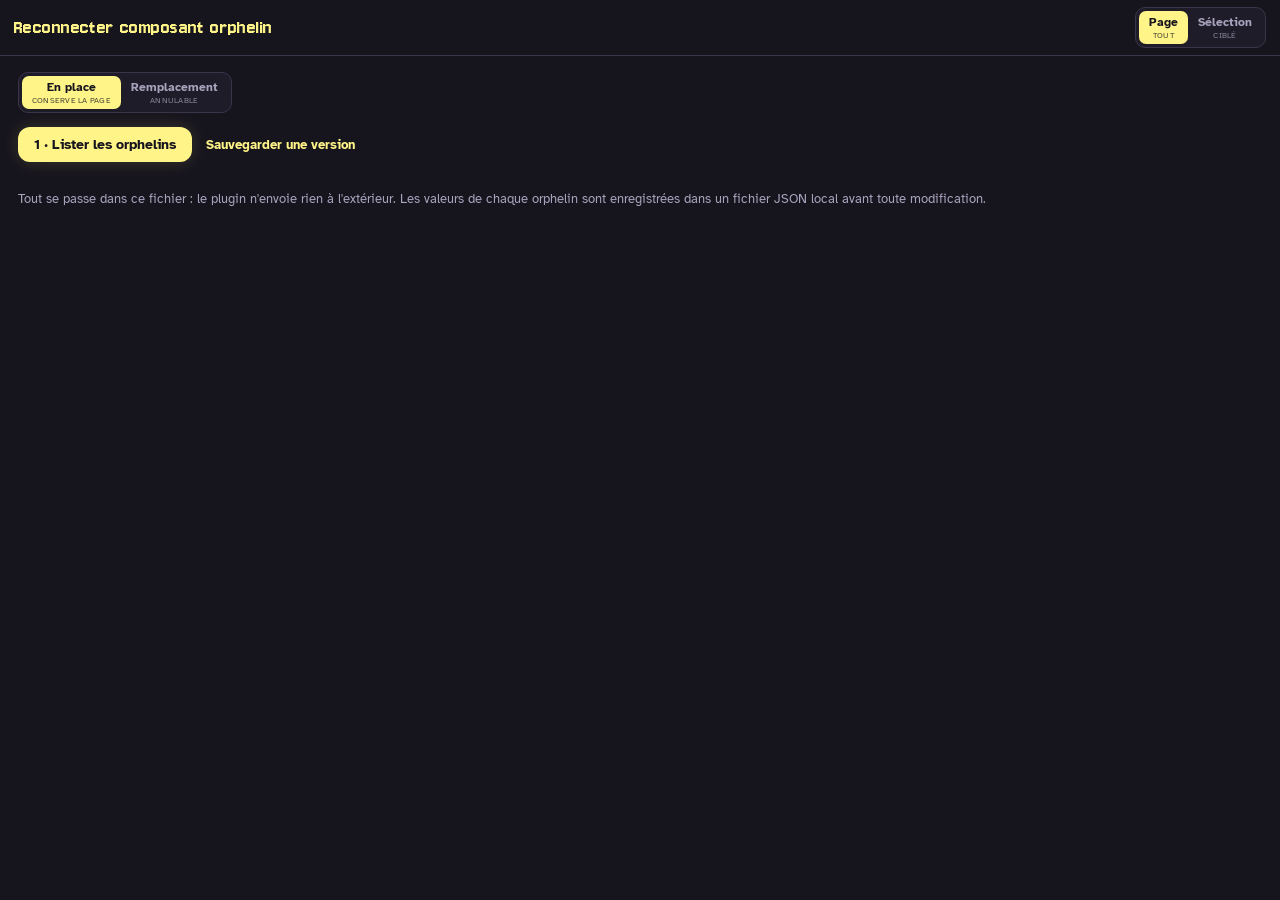
==== ui-v8.html @ 3ea57483 "Add files via upload" ====
<!doctype html>
<html lang="fr">
<head>
<meta charset="utf-8">
<title>Reconnecter composant orphelin</title>
<link rel="stylesheet" href="ui-v8.css">
</head>
<body>
<header class="top">
  <span class="name">Reconnecter composant orphelin</span>
  <div class="norm" id="scope" role="group" aria-label="Périmètre">
    <button data-s="page" aria-pressed="true" title="Toutes les racines orphelines de la page">Page<span class="sub">tout</span></button>
    <button data-s="selection" aria-pressed="false" title="Seulement ce qui est sélectionné">Sélection<span class="sub">ciblé</span></button>
  </div>
</header>

<main id="main">
  <section class="view">
    <div class="norm" id="method" role="group" aria-label="Méthode" style="margin-left:0;align-self:flex-start">
      <button data-m="inplace" aria-pressed="true" title="Reconnecte la racine existante : même id, même place, même mise en page. Sonde sur un clone avant.">En place<span class="sub">conserve la page</span></button>
      <button data-m="replace" aria-pressed="false" title="Construit une instance neuve, la substitue à l'orphelin puis le supprime (nouvel id). Annulable.">Remplacement<span class="sub">annulable</span></button>
    </div>
    <div class="row">
      <button id="scan" class="btn">1 · Lister les orphelins</button>
      <button id="save" class="text-btn">Sauvegarder une version</button>
    </div>
    <label class="row sm" id="carefulRow" style="gap:8px" hidden><input type="checkbox" id="careful"> Mode prudent : masquer l'orphelin et attendre ma validation avant de le supprimer</label>
    <div id="sum" class="card" hidden></div>
    <div id="bar" class="card" hidden></div>
    <div id="list"></div>
    <div id="report" class="card" hidden></div>
    <p class="sm">Tout se passe dans ce fichier : le plugin n'envoie rien à l'extérieur. Les valeurs de chaque orphelin sont enregistrées dans un fichier JSON local avant toute modification.</p>
  </section>
</main>
<div id="toast" role="status" aria-live="polite"></div>
<script src="ui-v8.js"></script>
</body>
</html>
---- ui-v8.css ----
/* Reconnecter les orphelins — interface « Lanterne » (reprise de « C'est les ténèbres »). Polices SIL OFL, voir fonts/. */
@font-face{font-family:"Atkinson Hyperlegible";font-weight:400;font-style:normal;font-display:swap;src:url(fonts/atkinson-hyperlegible-latin-400-normal.woff2) format('woff2')}
@font-face{font-family:"Atkinson Hyperlegible";font-weight:700;font-style:normal;font-display:swap;src:url(fonts/atkinson-hyperlegible-latin-700-normal.woff2) format('woff2')}
@font-face{font-family:"Jersey 10";font-weight:400;font-style:normal;font-display:swap;src:url(fonts/jersey-10-latin-400-normal.woff2) format('woff2')}
:root{
  --night:#16141D; --surface:#1F1C29; --raised:#2A2636; --line:#3A3549;
  --ink:#EEEBF5; --dim:#A9A2BC; --faint:#7A7390;
  --lantern:#FFF487; --glow:rgba(255,244,135,.16);
  --fail:#FF7A7A; --fail-bg:rgba(255,122,122,.13); --warn:#FFBE5C; --warn-bg:rgba(255,190,92,.13); --pass:#6BDDAA; --pass-bg:rgba(107,221,170,.12);
  --display:"Jersey 10","Arial Narrow",sans-serif; --body:"Atkinson Hyperlegible",system-ui,sans-serif;
  color-scheme:dark;
}
*{box-sizing:border-box}
[hidden]{display:none!important}
*{scrollbar-width:none}*::-webkit-scrollbar{display:none;width:0;height:0}
html,body{margin:0;height:100%}
body{background:var(--night);color:var(--ink);font:15px/1.45 var(--body);display:grid;grid-template-rows:56px 1fr;overflow:hidden}
button{font:inherit;color:inherit}
:focus-visible{outline:2px solid var(--lantern);outline-offset:2px}
.row{display:flex;align-items:center;gap:10px;flex-wrap:wrap}
.sm{font-size:13px;color:var(--dim);margin:0}
.grow{flex:1;min-width:0}

.top{display:flex;align-items:center;gap:10px;padding:0 14px 0 14px;border-bottom:1px solid var(--line)}
.top .name{font:400 21px/1 var(--display);color:var(--lantern);letter-spacing:.02em}
.norm{margin-left:auto;display:flex;border-radius:10px;background:var(--surface);padding:3px;border:1px solid var(--line)}
.norm button{border:0;background:none;padding:4px 10px;border-radius:7px;font:700 12px var(--body);color:var(--dim);cursor:pointer;display:flex;flex-direction:column;align-items:center;line-height:1.25}
.norm button .sub{font:400 8px var(--body);text-transform:uppercase;letter-spacing:.03em;opacity:.75}
.norm button[aria-pressed=true]{background:var(--lantern);color:var(--night)}

main{overflow-y:auto;min-height:0}
.view{display:flex;flex-direction:column;gap:14px;padding:16px 18px 28px}

.btn{border:0;border-radius:12px;background:var(--lantern);color:var(--night);font:700 14px var(--body);padding:9px 16px;cursor:pointer;box-shadow:0 0 18px var(--glow)}
.btn:hover{filter:brightness(1.06)}
.btn.ghost{background:var(--raised);color:var(--ink);box-shadow:none}
.btn.danger{background:var(--fail);color:var(--night);box-shadow:none}
.btn.sm{padding:6px 11px;font-size:13px;border-radius:10px}
.btn:disabled{opacity:.4;cursor:default;box-shadow:none}
.text-btn{background:none;border:0;color:var(--lantern);font:700 13px var(--body);cursor:pointer;padding:4px}
.text-btn:disabled{opacity:.4;cursor:default}

.card{border-radius:14px;background:var(--surface);padding:14px;display:flex;flex-direction:column;gap:10px}
.stats{display:grid;grid-template-columns:repeat(4,1fr);gap:8px}
.stat{border-radius:10px;background:var(--raised);padding:8px 10px;display:flex;flex-direction:column}
.stat b{font:700 22px/1.1 var(--body);font-variant-numeric:tabular-nums}
.stat span{font-size:11px;color:var(--dim)}
.pill{display:inline-flex;align-items:center;gap:5px;padding:3px 9px;border-radius:999px;font-size:12px;font-weight:700;white-space:nowrap;border:0}
.pill.f{background:var(--fail-bg);color:var(--fail)}.pill.w{background:var(--warn-bg);color:var(--warn)}.pill.p{background:var(--pass-bg);color:var(--pass)}.pill.n{background:var(--raised);color:var(--dim)}

.group{border-radius:14px;background:var(--surface);border:1px solid var(--line);overflow:hidden}
.ghead{display:flex;align-items:center;gap:10px;padding:10px 14px;border-bottom:1px solid var(--line)}
.ghead b{overflow-wrap:anywhere}
.item{padding:10px 14px;display:flex;flex-direction:column;gap:8px;border-bottom:1px solid var(--line)}
.item:last-child{border-bottom:0}
.item .acts{display:flex;gap:6px;flex-wrap:wrap}
.msg{font-size:12px;color:var(--dim);overflow-wrap:anywhere}
.msg.ok{color:var(--pass)}.msg.ko{color:var(--fail)}
pre{white-space:pre-wrap;font:11px/1.4 ui-monospace,monospace;background:var(--night);color:var(--dim);padding:8px;border-radius:8px;margin:6px 0 0;max-height:160px;overflow:auto}
.cand{display:flex;flex-direction:column;gap:6px;align-items:flex-start;padding:8px;border:1px dashed var(--line);border-radius:10px;font-size:12px;color:var(--dim);overflow-wrap:anywhere}
.cand b{color:var(--ink)}
details summary{cursor:pointer;color:var(--dim);font-size:12px}

#toast{position:fixed;left:16px;right:16px;bottom:16px;padding:10px 14px;border-radius:12px;background:var(--lantern);color:var(--night);font-size:14px;font-weight:700;opacity:0;transform:translateY(6px);transition:.2s;pointer-events:none;z-index:30}
#toast.show{opacity:1;transform:none}
@media (prefers-reduced-motion:reduce){*{transition:none!important;animation:none!important}}

/* ---------- v8 : aperçu avant / après, candidats, rapport ---------- */
.imgs{display:grid;grid-template-columns:1fr 1fr;gap:8px}
.imgs figure{margin:0;display:flex;flex-direction:column;gap:4px}
.imgs figcaption{font-size:11px;font-weight:700;color:var(--dim);text-transform:uppercase;letter-spacing:.04em}
.imgs .frame{border-radius:10px;border:1px solid var(--line);min-height:70px;display:grid;place-items:center;padding:6px;background:
  conic-gradient(#2a2636 25%,#211e2c 0 50%,#2a2636 0 75%,#211e2c 0) 0 0/16px 16px}
.imgs img{max-width:100%;max-height:200px;display:block}
.imgs .none{font-size:12px;color:var(--faint)}
ul.lines{margin:6px 0 0;padding-left:18px;font-size:12px;color:var(--dim)}
ul.lines li.ko{color:var(--fail)}
.cand .meta{display:flex;gap:6px;flex-wrap:wrap;align-items:center}
.rep-list{margin:0;padding-left:18px;font-size:12px;color:var(--dim)}
.rep-list b{color:var(--ink)}
.btn.warn{background:var(--warn);color:var(--night);box-shadow:none}
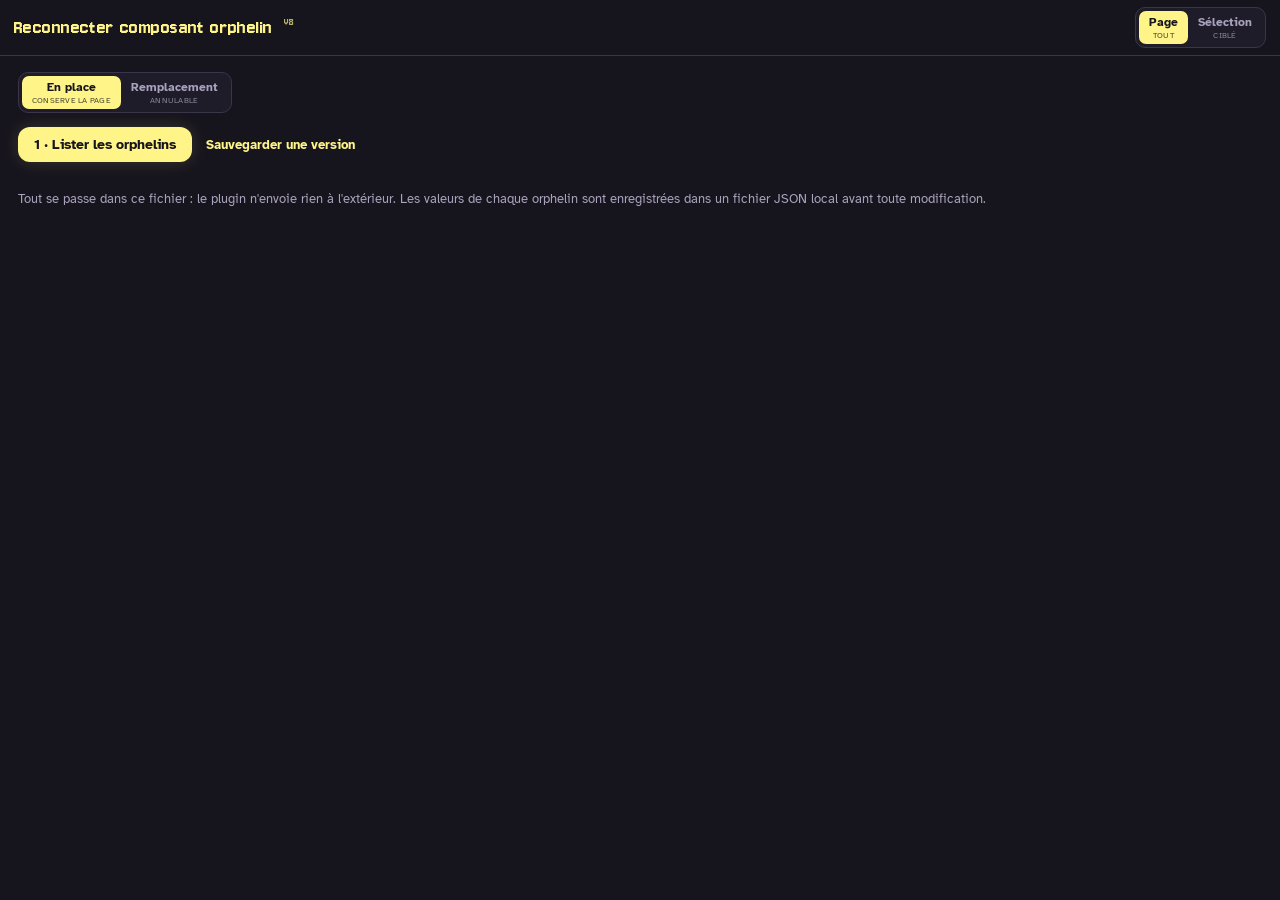
==== commit 3d0f5301: "Add files via upload" ====
--- a/ui-v8.html
+++ b/ui-v8.html
@@ -7,7 +7,7 @@
 </head>
 <body>
 <header class="top">
-  <span class="name">Reconnecter composant orphelin</span>
+  <span class="name">Reconnecter composant orphelin <small class="ver">V8</small></span>
   <div class="norm" id="scope" role="group" aria-label="Périmètre">
     <button data-s="page" aria-pressed="true" title="Toutes les racines orphelines de la page">Page<span class="sub">tout</span></button>
     <button data-s="selection" aria-pressed="false" title="Seulement ce qui est sélectionné">Sélection<span class="sub">ciblé</span></button>
--- a/ui-v8.css
+++ b/ui-v8.css
@@ -79,3 +79,4 @@
 .rep-list{margin:0;padding-left:18px;font-size:12px;color:var(--dim)}
 .rep-list b{color:var(--ink)}
 .btn.warn{background:var(--warn);color:var(--night);box-shadow:none}
+.top .name .ver{font:400 11px/1 var(--display);color:var(--lantern);opacity:.7;margin-left:6px;vertical-align:super;letter-spacing:.04em}
